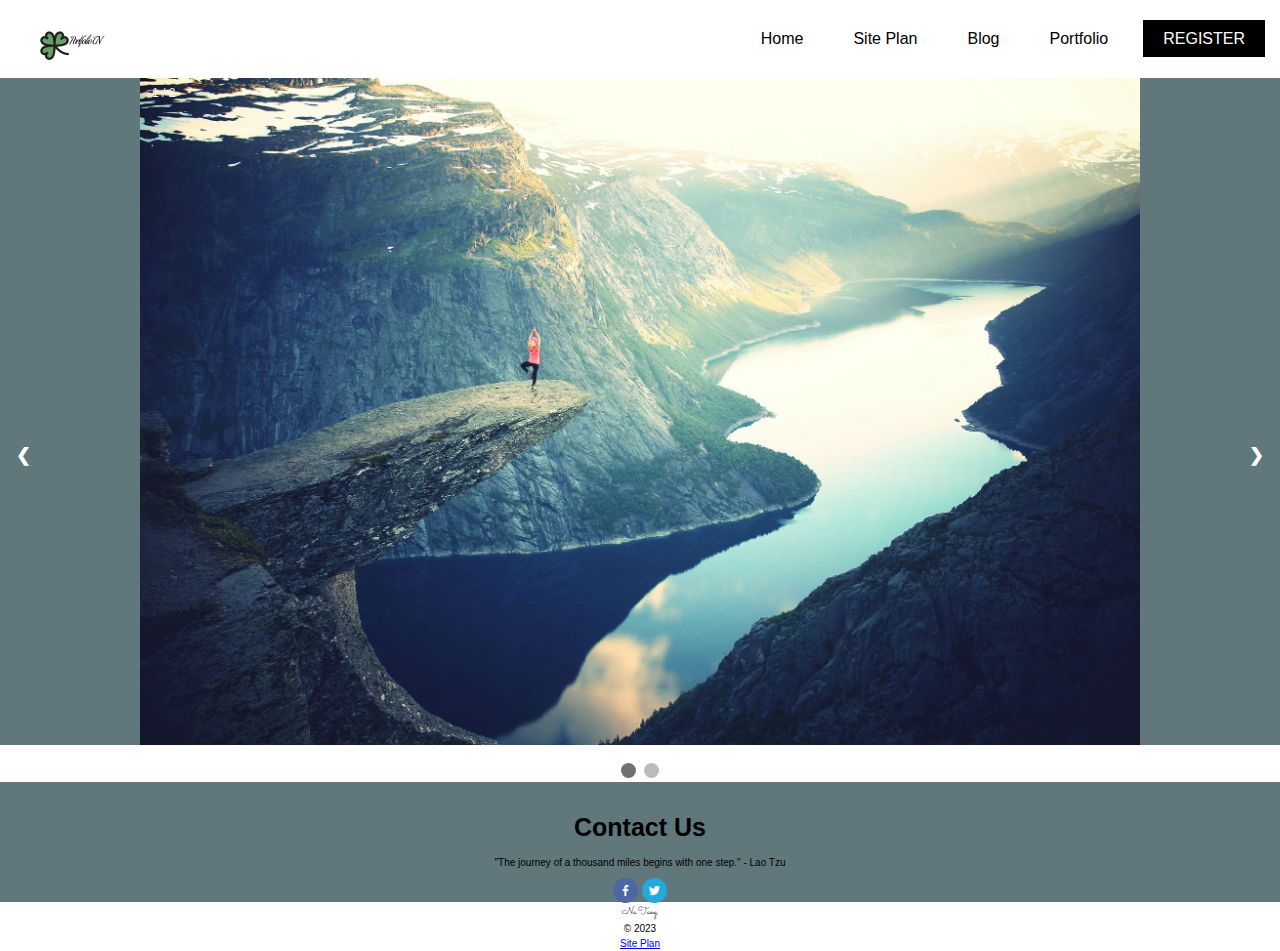
==== index.html @ dec71cc6 "added a slideshow in home page." ====
<!DOCTYPE html>
<html lang="en">
<head>
    <meta charset="UTF-8">
    <meta http-equiv="X-UA-Compatible" content="IE=edge">
    <meta name="viewport" content="width=device-width, initial-scale=1.0">
    <title>Final Project | Home</title>
    <link rel="stylesheet" href="styles/home.css">
</head>
<body>
    <div id="content">
        <header>
            <nav>
                <a id="logo_link" href="index.html">
                    <img class="logo" src="image/80065e06957d494389b0587a3a908a0b.png" alt="Final project Logo">
                </a>
                <a href="index.html">Home</a>
                <a href="site-plan.html">Site Plan</a>
                <a href="blog.html">Blog</a>
                <a href="portfolio.html">Portfolio</a>  
                <div class="box-botton">
                    <a class="register" href="register.html">REGISTER</a>
                </div>
            </nav>
        </header>
        <div id="hero">
        <div class="slideshow-container">
            <div class="mySlides fade">
                <div class="numbertext">1 / 2</div>
                <img src="image/pexels-life-of-pix-7640.jpg" alt="People enjoying mountains" style="width:100%">
            </div>
            <div class="mySlides fade">
                <div class="numbertext">2 / 2</div>
                <img src="image/lonely-boats-calm-lake-with-misty-mountain-background.jpg" style="width:100%">
                <div class="text">Type information here</div>
            </div>
        </div>
        </div>
        <a class="prev" onclick="plusSlides(-1)">❮</a>
        <a class="next" onclick="plusSlides(1)">❯</a>
    </div>
    
    <br>
    
    <div style="text-align:center">
        <span class="dot" onclick="currentSlide(1)"></span> 
        <span class="dot" onclick="currentSlide(2)"></span> 
    </div>
    
    <footer>
        <div>
            <h1>Contact Us</h1>
            <div class="quote">
                <p>"The journey of a thousand miles begins with one step." - Lao Tzu</p>
            </div>
            <div class="social">
                <a href="https://facebook.com" target="_blank">
                    <img src="image/facebook.png" alt="fb icon">
                </a>
                <a href="https://twitter.com" target="_blank">
                    <img src="image/twitter.png" alt="twitter icon">
                </a> 
            </div>
            <div class="white-space">
                <p class="name">Na Tang</p>
                <p>&copy; 2023</p>
                <p><a href="site-plan.html">Site Plan</a></p>
            </div>
        </div>
    </footer>

    <script>
        let slideIndex = 1;
        showSlides(slideIndex);

        function plusSlides(n) {
            showSlides(slideIndex += n);
        }

        function currentSlide(n) {
            showSlides(slideIndex = n);
        }

        function showSlides(n) {
            let i;
            let slides = document.getElementsByClassName("mySlides");
            let dots = document.getElementsByClassName("dot");
            if (n > slides.length) {
                slideIndex = 1;
            }    
            if (n < 1) {
                slideIndex = slides.length;
            }
            for (i = 0; i < slides.length; i++) {
                slides[i].style.display = "none";  
            }
            for (i = 0; i < dots.length; i++) {
                dots[i].className = dots[i].className.replace(" active", "");
            }
            slides[slideIndex-1].style.display = "block";  
            dots[slideIndex-1].className += " active";
        }
    </script>
</body>
</html>
---- styles/home.css ----
@import url('https://fonts.googleapis.com/css2?family=McLaren&family=Sacramento&display=swap');


body {
    font-family: 'McLaren';
    margin: 0;
    padding: 0;
}

#content{
    max-width: 1600px;
    margin: 0 auto;
}
.logo{
    width: 100px;
}


header{
 padding: 15px;
    
}

  #logo_link {
    position: absolute;
    left: 0;
   top:50px;
    transform: translateY(-50%);
    z-index: -1;
    border-radius: 50px;
  }
  nav a.register {
    background-color: black; /* Replace with your desired background color */
    color: #ffffff; /* Replace with your desired text color */
    padding: 10px 20px; /* Adjust padding as needed */
    margin-right: 0;
    margin-left: 10px;
  }
nav .box-button{
    margin-left: 10px;
}
nav a {
    text-align:right;
    color: black;
    text-decoration: none;
    padding: 15px;
    margin: 0 10px;
  }
  nav{
   justify-content: flex-end;
    display: flex;
    align-items: center;
  }
#hero{
    display: flex;
    
    margin-bottom: 0;
    padding-bottom: 0;
   background-color: #60777c;
    align-items: center;
}
#hero-img{
    width: 100%;
    height:550px;
}

footer {
    background-color: #60777c;
    height: 120px;
    text-align: center;
    display: flex;
    justify-content: space-around;
    align-items:center;
    margin-top: 0;
  padding-top: 50px;
  }
  footer p{
    font-size: 10px;
    padding: 2px;
    margin: 0;
  }
  .quote p{
    padding:5px;
    margin-bottom: 5px;
  }
  .social img{
    width:25px;
    border-radius: 50px;
  }
  h1{
    text-align: center;
    color: #000000;
    font-size: 25px;
    margin: 10px;
    padding-top: 20px;
  }
  
 
 footer a {
    display: inline-block;
    margin: 10px;
    
   margin: 0;
  }
.white-space{
   
    padding:0;
    margin:0;
}
.name{
    font-family: 'Sacramento';
}
footer p:nth-of-type(1) { text-align: center;}
footer p:nth-of-type(2) { text-align: center; }
footer p:nth-of-type(3) { text-align: center;}

/* slideshow styles*/
* {box-sizing: border-box}
body {font-family: Verdana, sans-serif; margin:0}
.mySlides {display: none}
img {vertical-align: middle;}

/* Slideshow container */
.slideshow-container {
  max-width: 1000px;
  position: relative;
  margin: auto;
}

/* Next & previous buttons */
.prev, .next {
  cursor: pointer;
  position: absolute;
  top: 50%;
  width: auto;
  padding: 16px;
  margin-top: -22px;
  color: white;
  font-weight: bold;
  font-size: 18px;
  transition: 0.6s ease;
  border-radius: 0 3px 3px 0;
  user-select: none;
}

/* Position the "next button" to the right */
.next {
  right: 0;
  border-radius: 3px 0 0 3px;
}

/* On hover, add a black background color with a little bit see-through */
.prev:hover, .next:hover {
  background-color: rgba(0,0,0,0.8);
}

/* Caption text */
.text {
  color: #f2f2f2;
  font-size: 15px;
  padding: 8px 12px;
  position: absolute;
  bottom: 8px;
  width: 100%;
  text-align: center;
}

/* Number text (1/3 etc) */
.numbertext {
  color: #f2f2f2;
  font-size: 12px;
  padding: 8px 12px;
  position: absolute;
  top: 0;
}

/* The dots/bullets/indicators */
.dot {
  cursor: pointer;
  height: 15px;
  width: 15px;
  margin: 0 2px;
  background-color: #bbb;
  border-radius: 50%;
  display: inline-block;
  transition: background-color 0.6s ease;
}

.active, .dot:hover {
  background-color: #717171;
}

/* Fading animation */
.fade {
  animation-name: fade;
  animation-duration: 1.5s;
}

@keyframes fade {
  from {opacity: .4} 
  to {opacity: 1}
}

/* On smaller screens, decrease text size */
@media only screen and (max-width: 300px) {
  .prev, .next,.text {font-size: 11px}
}
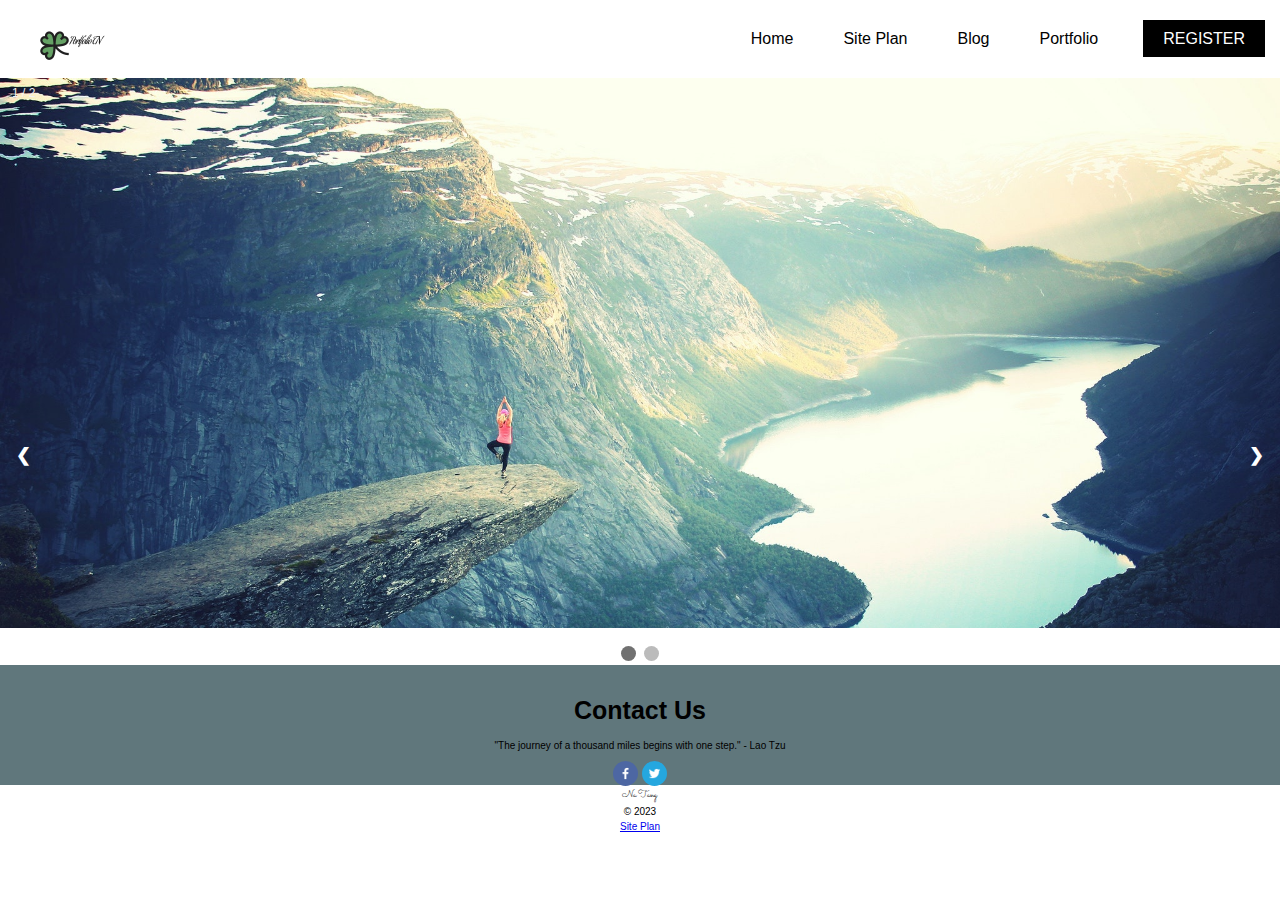
==== commit 1a117efe: "added a alt tag" ====
--- a/index.html
+++ b/index.html
@@ -31,7 +31,7 @@
             </div>
             <div class="mySlides fade">
                 <div class="numbertext">2 / 2</div>
-                <img src="image/lonely-boats-calm-lake-with-misty-mountain-background.jpg" style="width:100%">
+                <img src="image/lonely-boats-calm-lake-with-misty-mountain-background.jpg" alt="People enjoying mountains"  style="width:100%">
                 <div class="text">Type information here</div>
             </div>
         </div>
--- a/styles/home.css
+++ b/styles/home.css
@@ -11,6 +11,11 @@
     max-width: 1600px;
     margin: 0 auto;
 }
+.mySlides {
+  display: none;
+}
+
+
 .logo{
     width: 100px;
 }
@@ -36,7 +41,7 @@
     margin-right: 0;
     margin-left: 10px;
   }
-nav .box-button{
+nav .box-botton{
     margin-left: 10px;
 }
 nav a {
@@ -54,16 +59,17 @@
 #hero{
     display: flex;
     
-    margin-bottom: 0;
-    padding-bottom: 0;
-   background-color: #60777c;
+    margin: 0;
+    padding: 0;
+   /*background-color: #60777c;*/
     align-items: center;
 }
-#hero-img{
+.mySlides img{
+  
     width: 100%;
-    height:550px;
-}
-
+    height:100%;
+    object-fit: contain;
+}
 footer {
     background-color: #60777c;
     height: 120px;
@@ -122,11 +128,11 @@
 
 /* Slideshow container */
 .slideshow-container {
-  max-width: 1000px;
+  max-width: 100%;
   position: relative;
-  margin: auto;
-}
-
+  overflow: hidden;
+  max-height: 550px;
+}
 /* Next & previous buttons */
 .prev, .next {
   cursor: pointer;
@@ -147,6 +153,7 @@
 .next {
   right: 0;
   border-radius: 3px 0 0 3px;
+  
 }
 
 /* On hover, add a black background color with a little bit see-through */
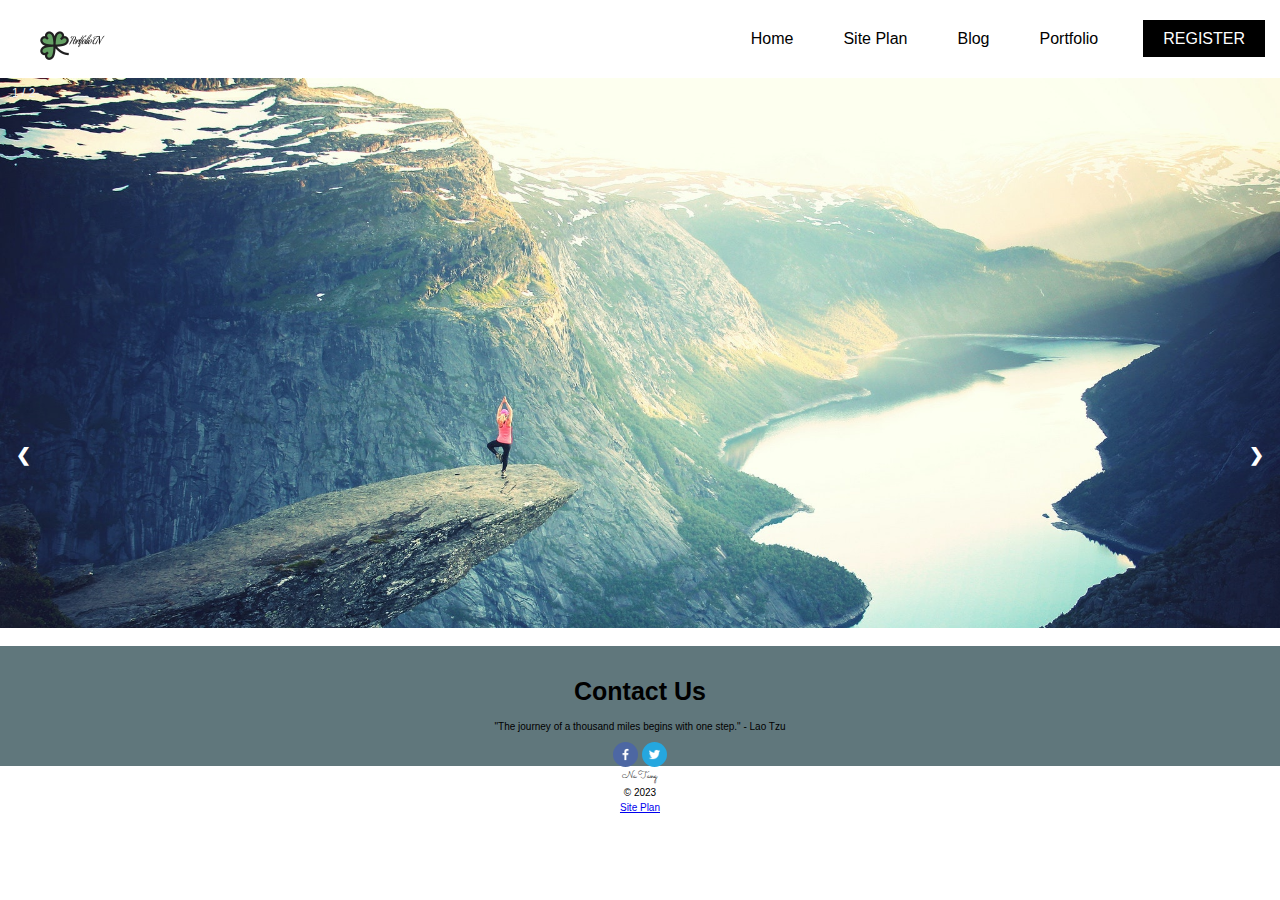
==== commit 6840cb63: "added a Blog page." ====
--- a/index.html
+++ b/index.html
@@ -32,7 +32,7 @@
             <div class="mySlides fade">
                 <div class="numbertext">2 / 2</div>
                 <img src="image/lonely-boats-calm-lake-with-misty-mountain-background.jpg" alt="People enjoying mountains"  style="width:100%">
-                <div class="text">Type information here</div>
+               <!-- <div class="text">Type information here</div>--> <!--here are the picture info-->
             </div>
         </div>
         </div>
@@ -42,10 +42,10 @@
     
     <br>
     
-    <div style="text-align:center">
+    <!--<div style="text-align:center">
         <span class="dot" onclick="currentSlide(1)"></span> 
         <span class="dot" onclick="currentSlide(2)"></span> 
-    </div>
+    </div>--> <!--here is below the picure dot-->
     
     <footer>
         <div>
--- a/styles/home.css
+++ b/styles/home.css
@@ -9,7 +9,7 @@
 
 #content{
     max-width: 1600px;
-    margin: 0 auto;
+    margin: 0 ;
 }
 .mySlides {
   display: none;
@@ -212,3 +212,96 @@
 @media only screen and (max-width: 300px) {
   .prev, .next,.text {font-size: 11px}
 }
+
+
+/* ----------------here is the blog styles--------------*/
+.blog-grid{
+  display:grid;
+  grid-template-columns: 50px 1fr 1fr 50px;
+ 
+  grid-gap: 50px;
+}
+.first-card{
+  width:100%;
+  grid-column:2/3;
+  grid-row: 1/2;
+
+}
+.earth-card{
+  width:100%;
+  grid-column:3/4;
+  grid-row: 2/3;
+  
+}
+.five-moons-card{
+grid-column: 2/3;
+grid-row: 3/4;
+width:100%;
+}
+.a-whole-balls-card{
+  grid-column: 3/4;
+  grid-row: 4/5;
+  width:100%;
+}
+.people-card{
+  grid-column: 2/3;
+  grid-row: 5/6;
+  width:100%;
+}
+.first-card, .people-card, .a-whole-balls-card, .five-moons-card, .earth-card{
+  margin:  0;
+}
+.card-img{
+  height: 500px;
+  width:100%;
+  transition: transform 0.5s;
+  box-shadow: 5px 5px 10px black;
+  border-radius: 80px;
+}
+
+.intro1{
+  grid-column: 3/4;
+  grid-row: 1/2;
+  
+}
+.intro2{
+  grid-column:2/3;
+  grid-row:2/3;
+  
+}
+.intro3{
+  grid-column: 3/4;
+  grid-row:3/4;
+  
+}
+.intro4{
+  grid-column: 2/3;
+  grid-row:4/5 ;
+  
+}
+.intro5{
+  grid-column:3/4;
+  grid-row:5/6;
+  
+}
+.text-card{
+  height: 100%;
+  margin:0;
+  transition: transform 0.5s;
+  /*box-shadow: 5px 5px 10px black;*/
+}
+.intro1, .intro2, .intro3, .intro4, .intro5{
+  margin:  0;
+}
+.intro1 p,
+.intro2 p,
+.intro3 p,
+.intro4 p,
+.intro5 p {
+  display: flex;
+  justify-content: center; /* Horizontally center the text */
+  align-items: center; /* Vertically center the text */
+  text-align: center;
+  line-height: 1.5; /* Adjust the value as needed */
+}
+
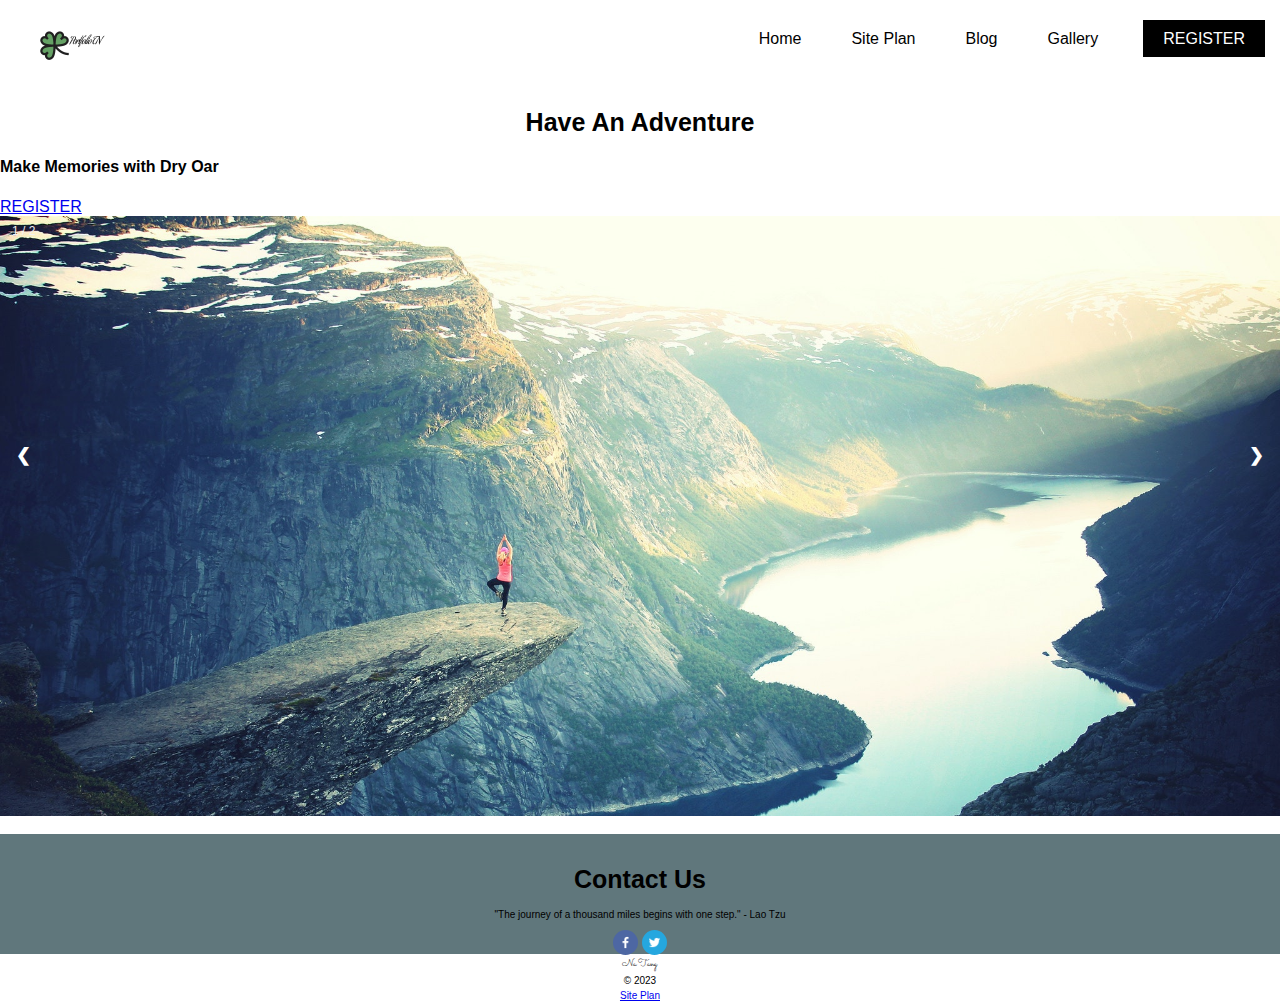
==== commit 7cc38784: "created a gallery page" ====
--- a/index.html
+++ b/index.html
@@ -17,12 +17,19 @@
                 <a href="index.html">Home</a>
                 <a href="site-plan.html">Site Plan</a>
                 <a href="blog.html">Blog</a>
-                <a href="portfolio.html">Portfolio</a>  
+                <a href="gallery.html"> Gallery</a> 
                 <div class="box-botton">
                     <a class="register" href="register.html">REGISTER</a>
                 </div>
             </nav>
         </header>
+        <section id="hero-msg">
+            <h1 class="home-title">Have An Adventure</h1>
+            <h4>Make Memories with Dry Oar </h4>
+            <div class='button-box'>
+                <a class='book' href="contactus.html">REGISTER</a>
+            </div>
+        </section>
         <div id="hero">
         <div class="slideshow-container">
             <div class="mySlides fade">
--- a/styles/home.css
+++ b/styles/home.css
@@ -131,7 +131,7 @@
   max-width: 100%;
   position: relative;
   overflow: hidden;
-  max-height: 550px;
+  max-height: 600px;
 }
 /* Next & previous buttons */
 .prev, .next {
@@ -305,3 +305,121 @@
   line-height: 1.5; /* Adjust the value as needed */
 }
 
+/*------------here is registration page css styles----------*/
+#register-card{
+    display: flex;
+    justify-content: center; /* Horizontally center the form card */
+    align-items: center; /* Vertically center the form card */
+    flex-direction: column; /* Align items vertically */
+}
+
+.register-img {
+  margin: 0 auto;
+  width: 500px;
+  height:300px;
+}
+
+.form-card {
+  margin: 0 auto; /* Horizontally center the form card */
+  
+}
+.form-card {
+  display: flex;
+  justify-content: center; /* Horizontally center the form card */
+  align-items: center; /* Vertically center the form card */
+  flex-direction: column; /* Align items vertically */
+}
+.button {
+  display: flex;
+  justify-content: flex-end; /* Align items to the right */
+  align-items: center; /* Vertically center the button */
+}
+
+/*-----------------here is protfolio css styles--------*/
+#grid-contain{
+  display:grid;
+  grid-template-columns:50px 1fr 1fr 1fr 50px;
+  
+}
+.one-card {
+  grid-column: 2 / 3; /* Updated to span from grid column 2 to column 3 */
+  
+}
+.second-card{
+  grid-column: 3/4;
+  grid-row:1/2;
+}
+.three-card{
+  grid-column: 4/5;
+  grid-row:1/2;
+}
+.four-card {
+  grid-column: 2 / 3; /* Updated to span from grid column 2 to column 3 */
+  grid-row: 2/3;
+}
+.five-card{
+  grid-column: 3/4;
+  grid-row:2/3;
+}
+.six-card{
+  grid-column: 4/5;
+  grid-row:2/3;
+}
+.seven-card {
+  grid-column: 2 / 3; /* Updated to span from grid column 2 to column 3 */
+  grid-row: 3/4;
+}
+.eight-card{
+  grid-column: 3/4;
+  grid-row:3/4;
+}
+.nine-card{
+  grid-column: 4/5;
+  grid-row:3/4;
+}
+.ten-card {
+  grid-column: 2 / 3; /* Updated to span from grid column 2 to column 3 */
+  grid-row: 4/5;
+}
+.eleven-card{
+  grid-column: 3/4;
+  grid-row:4/5;
+}
+.twelve-card{
+  grid-column: 4/5;
+  grid-row:4/5;
+}
+.water1{
+  width:100%;
+  height:400px;
+}
+.water2{
+  width:100%;
+  height:400px;
+}
+.water3{
+  width:100%;
+  height:400px;
+}
+.water4{
+  width:100%;
+  height:400px;
+}
+.water5{
+  width:100%;
+  height:400px;
+}
+.water6{
+  width:100%;
+  height:400px;
+}
+.water7, .water8, .water9, .water10, .water11, .water12{
+  width:100%;
+  height:400px;
+}
+
+
+
+
+
+
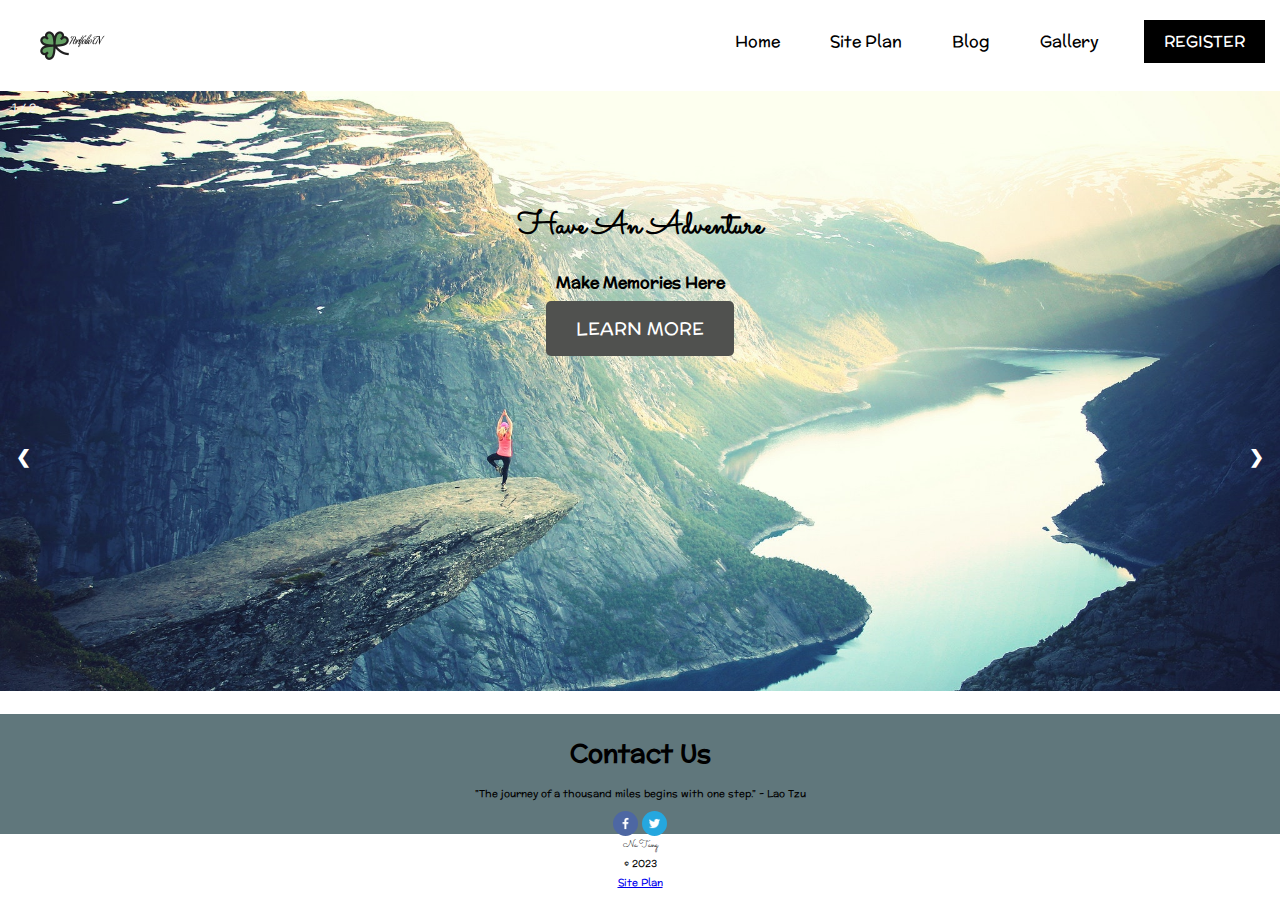
==== commit 7199294e: "added a text in home page" ====
--- a/index.html
+++ b/index.html
@@ -23,26 +23,28 @@
                 </div>
             </nav>
         </header>
+        
         <section id="hero-msg">
             <h1 class="home-title">Have An Adventure</h1>
-            <h4>Make Memories with Dry Oar </h4>
+            <h4>Make Memories Here </h4>
             <div class='button-box'>
-                <a class='book' href="contactus.html">REGISTER</a>
+                <a class='book' href="contactus.html" target="_blank">LEARN MORE</a>
             </div>
         </section>
         <div id="hero">
         <div class="slideshow-container">
             <div class="mySlides fade">
                 <div class="numbertext">1 / 2</div>
-                <img src="image/pexels-life-of-pix-7640.jpg" alt="People enjoying mountains" style="width:100%">
+                <img id="hero-img" src="image/pexels-life-of-pix-7640.jpg" alt="People enjoying mountains" style="width:100%">
             </div>
             <div class="mySlides fade">
                 <div class="numbertext">2 / 2</div>
-                <img src="image/lonely-boats-calm-lake-with-misty-mountain-background.jpg" alt="People enjoying mountains"  style="width:100%">
+                <img id="hero-img" src="image/lonely-boats-calm-lake-with-misty-mountain-background.jpg" alt="People enjoying mountains"  style="width:100%">
                <!-- <div class="text">Type information here</div>--> <!--here are the picture info-->
             </div>
         </div>
         </div>
+        
         <a class="prev" onclick="plusSlides(-1)">❮</a>
         <a class="next" onclick="plusSlides(1)">❯</a>
     </div>
--- a/styles/home.css
+++ b/styles/home.css
@@ -1,16 +1,58 @@
 @import url('https://fonts.googleapis.com/css2?family=McLaren&family=Sacramento&display=swap');
 
-
 body {
-    font-family: 'McLaren';
-    margin: 0;
-    padding: 0;
+  font-family: 'McLaren';
+  margin: 0;
+  padding: 0;
 }
 
 #content{
-    max-width: 1600px;
-    margin: 0 ;
-}
+  max-width: 1600px;
+  margin: 0 ;
+}
+#hero-msg h1,
+#hero-msg h4 {
+  text-align: center;
+}
+.button-box {
+  text-align: center;
+}
+.home-title {
+  color: black;
+  font-family: 'Sacramento', cursive;
+  font-size: 2em;
+  margin-top: 10px;
+}
+h4 {
+  font-family:  'McLaren', cursive;
+  color:black;
+}  
+.book, .join {
+  background-color:#50514f;
+  color: #FFFFFF;
+  text-decoration: none;
+  font-size: 18px;
+  padding: 15px 30px;
+  margin-top: 50px;
+  border-radius: 5px;
+}
+
+#hero-box{
+  grid-column:1/4;
+  grid-row:1/3;
+
+}
+#hero-msg {
+  grid-column: 2/3;
+  grid-row: 1/2;
+  margin-top: 100px;
+  position: relative; /* Add position: relative to allow z-index to work */
+  z-index: 2; /* Set a positive z-index value to position it above #hero */
+}
+#hero-msg h1{
+  color: black;
+}
+
 .mySlides {
   display: none;
 }
@@ -56,12 +98,11 @@
     display: flex;
     align-items: center;
   }
-#hero{
+  #hero {
     display: flex;
-    
-    margin: 0;
+    margin: -250px 0 0; /* Adjust the margin-top value to move the hero section up */
     padding: 0;
-   /*background-color: #60777c;*/
+    /* background-color: #60777c; */
     align-items: center;
 }
 .mySlides img{
@@ -122,7 +163,7 @@
 
 /* slideshow styles*/
 * {box-sizing: border-box}
-body {font-family: Verdana, sans-serif; margin:0}
+/*body {font-family: Verdana, sans-serif; margin:0}*/
 .mySlides {display: none}
 img {vertical-align: middle;}
 
@@ -335,7 +376,7 @@
   align-items: center; /* Vertically center the button */
 }
 
-/*-----------------here is protfolio css styles--------*/
+/*-----------------here is gallery css styles--------*/
 #grid-contain{
   display:grid;
   grid-template-columns:50px 1fr 1fr 1fr 50px;
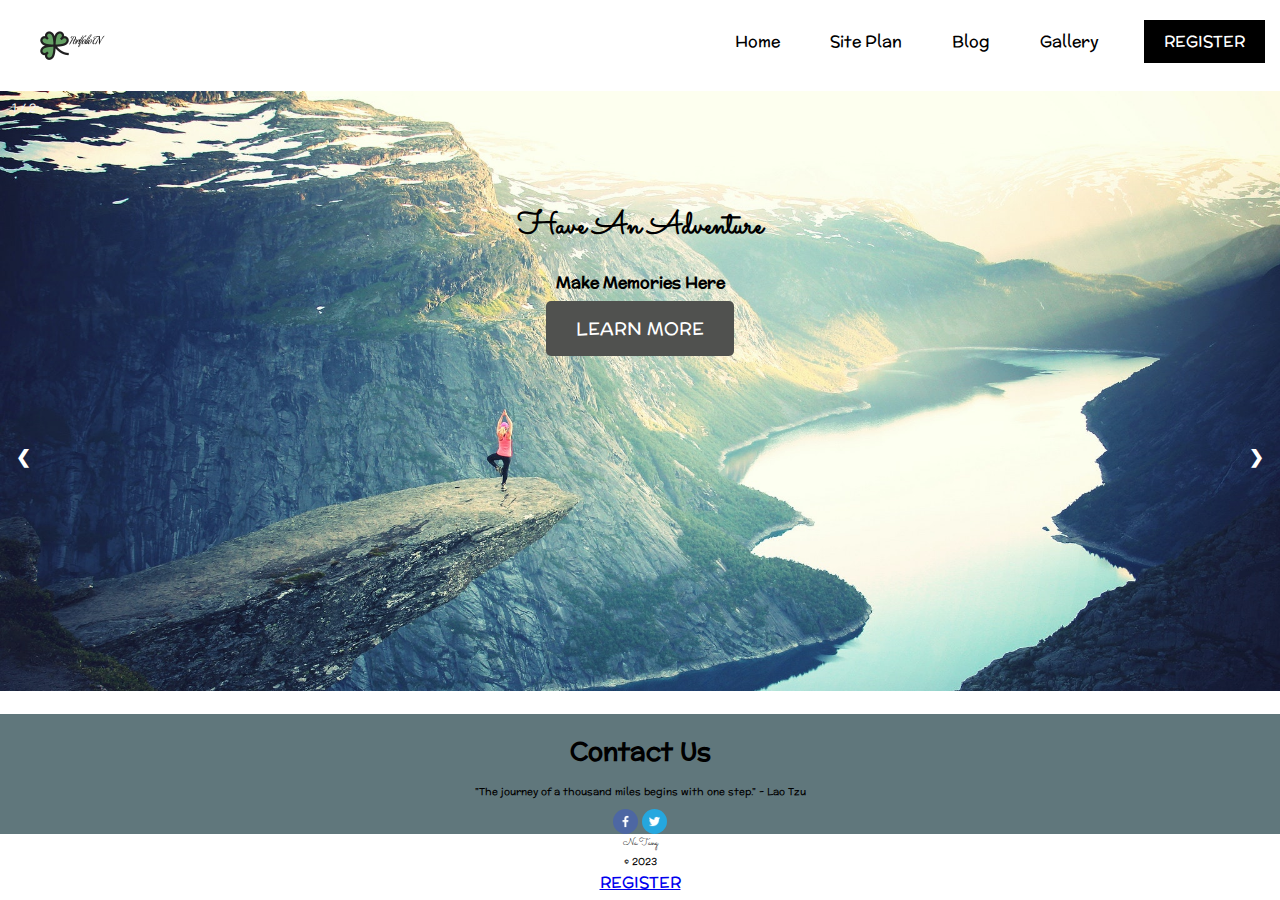
==== commit 01eb5a23: "change the name of the project" ====
--- a/index.html
+++ b/index.html
@@ -4,7 +4,7 @@
     <meta charset="UTF-8">
     <meta http-equiv="X-UA-Compatible" content="IE=edge">
     <meta name="viewport" content="width=device-width, initial-scale=1.0">
-    <title>Final Project | Home</title>
+    <title>Interactive Portfolio Hub | Home</title>
     <link rel="stylesheet" href="styles/home.css">
 </head>
 <body>
@@ -39,7 +39,7 @@
             </div>
             <div class="mySlides fade">
                 <div class="numbertext">2 / 2</div>
-                <img id="hero-img" src="image/lonely-boats-calm-lake-with-misty-mountain-background.jpg" alt="People enjoying mountains"  style="width:100%">
+                <img id="hero-img1" src="image/lonely-boats-calm-lake-with-misty-mountain-background.jpg" alt="People enjoying mountains"  style="width:100%">
                <!-- <div class="text">Type information here</div>--> <!--here are the picture info-->
             </div>
         </div>
@@ -73,7 +73,7 @@
             <div class="white-space">
                 <p class="name">Na Tang</p>
                 <p>&copy; 2023</p>
-                <p><a href="site-plan.html">Site Plan</a></p>
+                <a class="register" href="register.html">REGISTER</a>
             </div>
         </div>
     </footer>
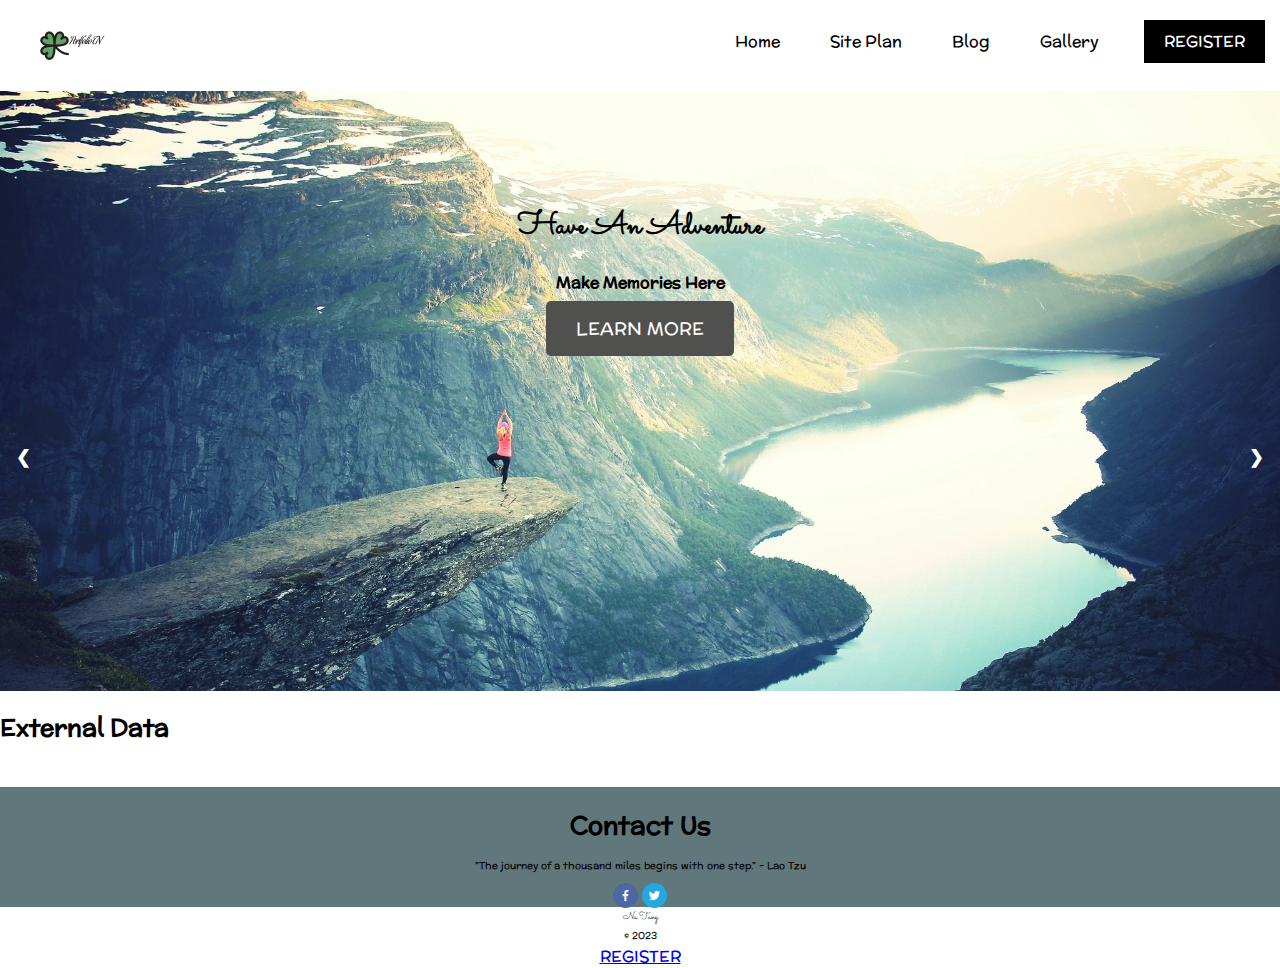
==== commit a3bea483: "added javascript code" ====
--- a/index.html
+++ b/index.html
@@ -48,7 +48,12 @@
         <a class="prev" onclick="plusSlides(-1)">❮</a>
         <a class="next" onclick="plusSlides(1)">❯</a>
     </div>
-    
+    <!-- Add this section after your existing content -->
+<section id="external-data">
+    <h2>External Data</h2>
+    <div id="data-container"></div>
+</section>
+
     <br>
     
     <!--<div style="text-align:center">
@@ -77,38 +82,8 @@
             </div>
         </div>
     </footer>
+    <!-- Include this script tag in the head section of your HTML -->
+    <script src="script.js"></script>
 
-    <script>
-        let slideIndex = 1;
-        showSlides(slideIndex);
-
-        function plusSlides(n) {
-            showSlides(slideIndex += n);
-        }
-
-        function currentSlide(n) {
-            showSlides(slideIndex = n);
-        }
-
-        function showSlides(n) {
-            let i;
-            let slides = document.getElementsByClassName("mySlides");
-            let dots = document.getElementsByClassName("dot");
-            if (n > slides.length) {
-                slideIndex = 1;
-            }    
-            if (n < 1) {
-                slideIndex = slides.length;
-            }
-            for (i = 0; i < slides.length; i++) {
-                slides[i].style.display = "none";  
-            }
-            for (i = 0; i < dots.length; i++) {
-                dots[i].className = dots[i].className.replace(" active", "");
-            }
-            slides[slideIndex-1].style.display = "block";  
-            dots[slideIndex-1].className += " active";
-        }
-    </script>
 </body>
 </html>
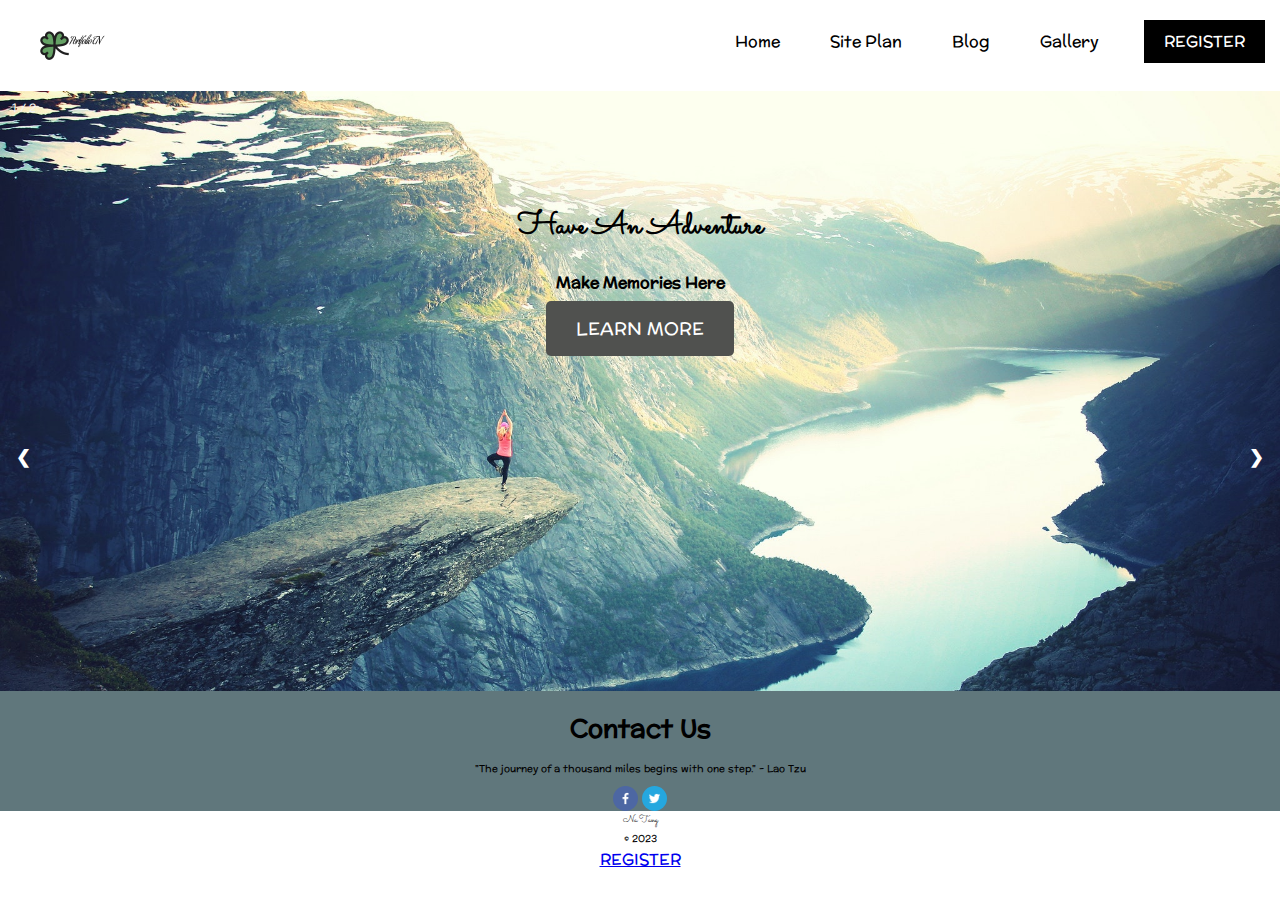
==== commit 7faca784: "fiexed an index page error" ====
--- a/index.html
+++ b/index.html
@@ -48,18 +48,6 @@
         <a class="prev" onclick="plusSlides(-1)">❮</a>
         <a class="next" onclick="plusSlides(1)">❯</a>
     </div>
-    <!-- Add this section after your existing content -->
-<section id="external-data">
-    <h2>External Data</h2>
-    <div id="data-container"></div>
-</section>
-
-    <br>
-    
-    <!--<div style="text-align:center">
-        <span class="dot" onclick="currentSlide(1)"></span> 
-        <span class="dot" onclick="currentSlide(2)"></span> 
-    </div>--> <!--here is below the picure dot-->
     
     <footer>
         <div>
@@ -83,7 +71,36 @@
         </div>
     </footer>
     <!-- Include this script tag in the head section of your HTML -->
-    <script src="script.js"></script>
-
+    <script>
+    let slideIndex = 1;
+    showSlides(slideIndex);
+    
+    function plusSlides(n) {
+        showSlides(slideIndex += n);
+    }
+    
+    function currentSlide(n) {
+        showSlides(slideIndex = n);
+    }
+    
+    function showSlides(n) {
+        let i;
+        let slides = document.getElementsByClassName("mySlides");
+        let dots = document.getElementsByClassName("dot");
+        if (n > slides.length) {
+            slideIndex = 1;
+        }    
+        if (n < 1) {
+            slideIndex = slides.length;
+        }
+        for (i = 0; i < slides.length; i++) {
+            slides[i].style.display = "none";  
+        }
+        for (i = 0; i < dots.length; i++) {
+            dots[i].className = dots[i].className.replace(" active", "");
+        }
+        slides[slideIndex-1].style.display = "block";  
+        dots[slideIndex-1].className += " active";
+    }</script>
 </body>
 </html>
